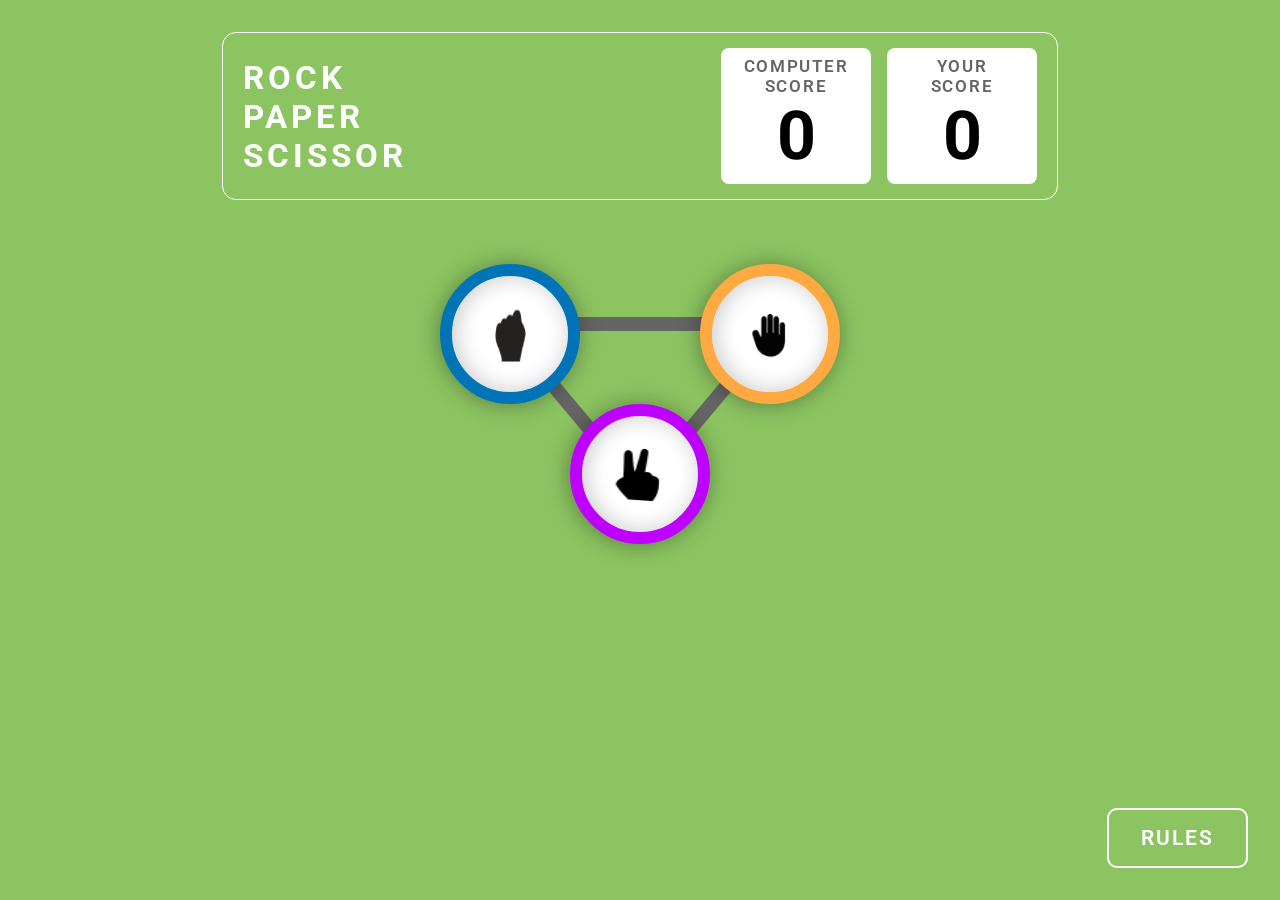
==== index.html @ afe3b5aa "changes" ====
<!DOCTYPE html>
<html lang="en">
<head>
    <meta charset="UTF-8">
    <meta name="viewport" content="width=device-width, initial-scale=1.0">
    <title>RPS-Game</title>
    <link rel="stylesheet" href="./style.css">
    <link href="https://fonts.googleapis.com/css2?family=Roboto:wght@100;300;400;500;700;900&display=swap" rel="stylesheet">
</head>
<body>
    <div class="container">
        <section class="score-board-box">
            <div class="title">
                <h1>ROCK <br> PAPER <br> SCISSOR</h1>
            </div>
            <div class="score-board-flex">
                <div class="box">
                    <h2>COMPUTER <br> SCORE</h2>
                    <h1 id="-pcScore">0</h1>
                </div>
                <div class="box">
                    <h2>YOUR <br> SCORE</h2>
                    <h1 id="-urScore">0</h1>
                </div>
            </div>
        </section>

        <!-- Playboard-section -->
        <section class="playboard-container" id="playboardBox">
            <div class="playboard">
                <div class="rock-box" id="rockbox" value="rock1" onclick="userPlay('rock')">
                    <img width="55" height="55" src="./assets/ic-rock.png" alt="">
                </div>
                <div class="paper-box" id="paperbox" onclick="userPlay('paper')">
                    <img width="55" height="55" src="./assets/ic-paper.png" alt="">
                </div>
                <div class="scissor" id="scissorbox" onclick="userPlay('scissor')">
                    <img width="55" height="55" src="./assets/ic-scissor.png" alt="">
                </div>
            </div>
            <div class="play-board-sticks">
                <div class="stick1"></div>
                <div class="stick2"></div>
                <div class="stick3"></div>
            </div>
        </section>

        <!-- Rules-Section -->
        <section class="game-rules-container">
            <div class="game-rules-box">
                <div class="close-btn">
                    <img src="./assets/X.svg" alt="">
                </div>
                <h1>Game Rules</h1>
                <ul class="game-points">
                    <li>Rock beats scissors, scissors beat paper, and paper beats rock.</li>
                    <li>Agree ahead of time whether you’ll count off “rock, paper, scissors, shoot” or just “rock, paper, scissors.”</li>
                    <li>Use rock, paper, scissors to settle minor decisions or simply play to pass the time</li>
                    <li>If both players lay down the same hand, each player lays down another hand</li>
                </ul>
            </div>
            <button class="rules-btn" onclick="rulestab()">RULES</button>
        </section>

        <!-- score-final-txt -->
        <section class="final-result-container hide" id="finalResultBox">
            <div class="wrapper-block">
                <div class="final-result-box">
                    <div>
                        <h1 class="">YOU PICKED</h1>
                        <div class="userIconBox" id="-userIcon">
                            <img id="imgIcon" src="./assets/ic-paper.png" alt="">
                        </div>
                    </div>
                    <div>
                        <h1>PC PICKED</h1>
                        <div class="pc-result-icon" id="-pcIcon">
                            <img id="pcImgIcon" src="./assets/ic-rock.png" alt="">
                        </div>
                    </div>
                </div>
                <div class="win-title">
                    <h1 id="-winnerTitle">YOU WIN</h1>
                    <h2 id="-againstPC">AGAINST PC</h2>
                    <button class="play-again-btn" onclick="playAgain()">Play Again</button>
                </div>
            </div>
            
        </section>
    </div>

    <script src="./script.js"></script>
</body>
</html>
---- style.css ----
*{
    margin: 0;
    padding: 0;
    box-sizing: border-box;
}
body{
    background: #8CC461;
    font-family: 'Roboto', sans-serif;
}
.container{
    width: 100%;
    max-width: 900px;
    /* height: 100vh; */
    padding: 2rem;
    margin: auto;
}

.score-board-box{
    padding: 15px 20px;
    border: 1px solid #fff;
    border-radius: 14px;
    display: flex;
    align-items: center;
    justify-content: space-between;
}
.score-board-box .title{
    color: #FFF;
    font-family: Roboto;
    font-size: 22px;
    font-style: normal;
    font-weight: 600;
    line-height: normal;
    letter-spacing: 4px;
}
.score-board-flex{
    display: flex;
    align-items: center;
    justify-content: center;
    gap: 1rem;
}
.score-board-flex .box {
    background-color: #FFF;
    padding: 0.5rem;
    border-radius: 0.5rem;
    text-align: center;
    width: 150px;
}
.score-board-flex .box h1{
    font-size: 68px;
}
.score-board-flex .box h2{
    color: #656565;
    font-family: Roboto;
    font-size: 17px;
    font-style: normal;
    font-weight: 600;
    line-height: normal;
    letter-spacing: 1.7px;
    text-align: center  qr12wrraaaa;
}
.score-board-flex .box input {
    width: 40px;
    height: 80px;
    text-align: center;
    line-height: 1.5;
    font-size: 64px;
    border: none;
}
.playboard .rock-box {
    width: 125px;
    height: 125px;
    background-color: #fff;
    border-radius: 50%;
    border: 12px solid red;
    text-align: center;
    margin: auto;
    display: flex;
    align-items: center;
    justify-content: center;
    cursor: pointer;
}
.playboard {
    position: relative;
    max-width: 400px;
    margin: auto;
    margin-top: 4rem;
}
.playboard .rock-box, .playboard .paper-box, .playboard .scissor {
    width: 140px;
    height: 140px;
    background-color: #fff;
    border-radius: 50%;
    text-align: center;
    margin: auto;
    display: flex;
    align-items: center;
    justify-content: center;
    cursor: pointer;
    box-shadow: inset 3px 0px 21px 1px rgba(0, 0, 0, 0.2);
    filter: drop-shadow(-1px 1px 11px rgba(0, 0, 0, 0.35));
}
.playboard .rock-box {
    position: absolute;
    left: 0;
    border: 12px solid #0074B6;
}
.rock-box img:hover,.paper-box img:hover,.scissor img:hover{
    zoom: 1.5;
}
.playboard .rock-box:hover{
    border: 8px solid #0074B6;
    filter: drop-shadow(-1px 1px 11px rgba(255, 255, 255, 0.35));
}

.playboard .paper-box {
    position: absolute;
    right: 0;
    border: 12px solid #FFA943;
}
.playboard .paper-box:hover{
    border: 8px solid #FFA943;
    filter: drop-shadow(-1px 1px 11px rgba(255, 255, 255, 0.35));
}
.playboard .scissor {
    position: absolute;
    top: 50%;
    left: 50%;
    border: 12px solid #BD00FF;
    transform: translate(-50%, 100%);
    z-index: 1;
}
.playboard .scissor:hover{
    border: 8px solid #BD00FF;
    filter: drop-shadow(-1px 1px 11px rgba(255, 255, 255, 0.35));
}
.play-board-sticks {
    position: relative;
    max-width: 200px;
    margin: auto;
    z-index: -1;
}
.stick1 {
    content: "";
    width: 14px;
    height: 180px;
    background-color: #656565;
    position: absolute;
    top: -30px;
    left: 90px;
    rotate: 90deg;
}
.stick2 {
    content: "";
    width: 14px;
    height: 180px;
    background-color: #656565;
    position: absolute;
    top: 60px;
    left: 30px;
    rotate: 140deg;
}
.stick3 {
    content: "";
    width: 14px;
    height: 180px;
    background-color: #656565;
    position: absolute;
    top: 60px;
    right: 30px;
    rotate: -140deg;
}

.game-rules-container{
    position: absolute;
    bottom: 2rem;
    right: 2rem;
    text-align: end;
}
.game-rules-box{
    border-radius: 13px;
    border: 7px solid #FFF;
    background: #004429;
    padding: 1.5rem;
    max-width: 280px;
    position: relative;
    text-align: start;
    display: none;
}
.block{
    display: block;
}
.hide{
    display: none;
}
.game-rules-box .close-btn {
    position: absolute;
    top: -2rem;
    right: -30px;
    width: 60px;
    height: 60px;
    background-color: red;
    border: 7px solid #fff;
    border-radius: 50%;
    color: #FFF;
    font-size: 24px;
    text-align: center;
    margin: auto;
    display: flex;
    align-items: center;
    justify-content: center;
    cursor: pointer;
}
.game-rules-box .close-btn:hover{
    background: rgb(222, 6, 6);
    border: 4px solid #fff;
}
.game-rules-box h1 {
    color: #FFF;
    font-family: Roboto;
    font-size: 29px;
    font-style: normal;
    font-weight: 500;
    line-height: normal;
    text-align: center;
    margin-bottom: 1rem;
}
.game-points{
    padding-left: 0;
    list-style: none;
}
.game-points li{
    color: #FFF;
    font-size: 13px;
    font-style: normal;
    font-weight: 400;
    line-height: normal;
    margin-bottom: 1rem;
}
.game-points li::before{
    content: "";
    width: 8px;
    display: inline-block; 
    height: 8px;
    background-color: #FFD600;
    margin-right: 8px;
}
.rules-btn {
    border-radius: 10px;
    border: 2px solid #FFF;
    background: rgba(217, 217, 217, 0.00);
    color: #FFF;
    font-family: Roboto;
    font-size: 21px;
    font-style: normal;
    font-weight: 600;
    line-height: normal;
    letter-spacing: 2.1px;
    padding: 1rem 2rem;
    cursor: pointer;
    margin-top: 1rem;
}
.rules-btn:hover{
    background-color: #fff;
    color: #656565;
}

/* Final-Result */
.final-result-container {
    max-width: 650px;
    margin: auto;
    margin-top: 6rem;
}
.wrapper-block{
    position: relative;
}
.final-result-box{
    display: flex;
    align-items: center;
    justify-content: space-between;
}
.final-result-box h1{
    color: #FFF;
    font-family: Roboto;
    font-size: 17px;
    font-style: normal;
    font-weight: 600;
    line-height: normal;
    letter-spacing: 1.7px;
    text-align: center;
    margin-bottom: 1rem;
}
.userIconBox, .pc-result-icon{
    background-color: #FFF;
    border: 12px solid #0074B6;
    width: 150px;
    height: 150px;
    border-radius: 50%;
    display: flex;
    align-items: center;
    justify-content: center;
    position: relative;
    box-shadow: inset 3px 0px 21px 1px rgba(0, 0, 0, 0.2);
    /* filter: drop-shadow(-1px 1px 11px rgba(0, 0, 0, 0.35)); */
}
.userIconBox::after,.pc-result-icon::after{
    content: "";
    background-image: url(./assets/bg-circle.png);
    position: absolute;
    background-repeat: no-repeat;
    background-position: center;
    z-index: -1;
    width: 300px;
    height: 300px;
    background-size: cover;
}
.userIconBox::after {
    display: var(--displayUser);
}
.pc-result-icon::after {
    display: var(--displayPc);
}

.win-title{
    position: absolute;
    left: 50%;
    top: 50%;
    transform: translate(-50%, -50%);
    text-align: center;
}
.win-title h1{
    color: #FFF;
    text-align: center;
    font-size: 39px;
    font-style: normal;
    font-weight: 800;
    line-height: normal;
    letter-spacing: 3.9px;
}
.win-title h2{
    color: #FFF;
    text-align: center;
    font-size: 25px;
    font-style: normal;
    font-weight: 800;
    line-height: normal;
    letter-spacing: 2.5px;
}
.play-again-btn {
    border-radius: 6px;
    border: 2px solid #FFF;
    color: #6B6B6B;
    font-size: 15px;
    font-style: normal;
    font-weight: 600;
    line-height: normal;
    padding: 0.5rem 1rem;
    cursor: pointer;
    margin-top: 1rem;
    text-transform: uppercase;
    letter-spacing: 1.5px;
    background-color: #fff;
    border: 1px solid #fff;

}
.play-again-btn:hover{
    color: #fff;
    border: 1px solid #fff;
    background-color: transparent;
}

@media screen and (max-width:425px) {
    .score-board-box{
        flex-direction: column;
    }
}
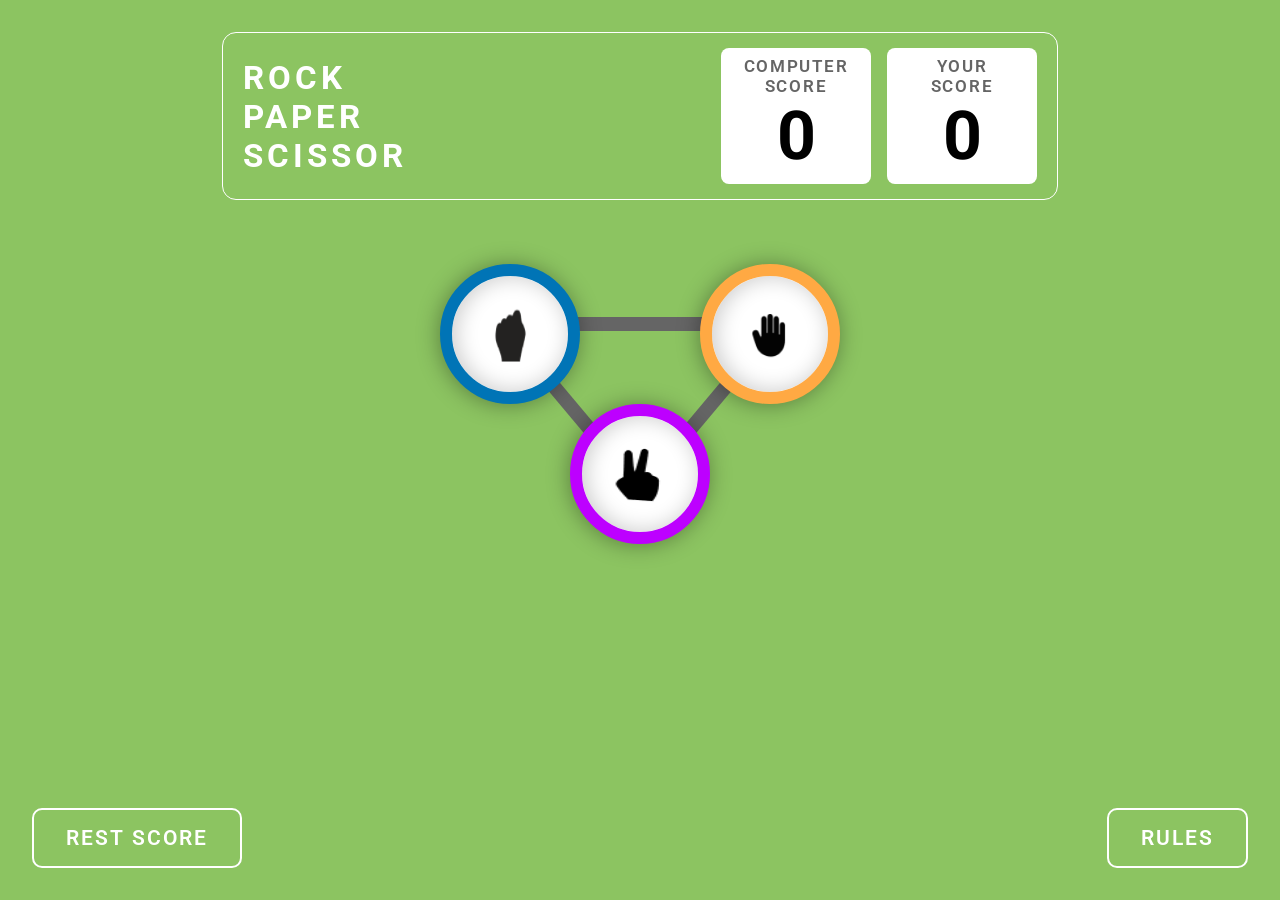
==== commit d27712ac: "checking" ====
--- a/index.html
+++ b/index.html
@@ -1,94 +1,129 @@
 <!DOCTYPE html>
 <html lang="en">
-<head>
-    <meta charset="UTF-8">
-    <meta name="viewport" content="width=device-width, initial-scale=1.0">
+  <head>
+    <meta charset="UTF-8" />
+    <meta name="viewport" content="width=device-width, initial-scale=1.0" />
     <title>RPS-Game</title>
-    <link rel="stylesheet" href="./style.css">
-    <link href="https://fonts.googleapis.com/css2?family=Roboto:wght@100;300;400;500;700;900&display=swap" rel="stylesheet">
-</head>
-<body>
+    <link rel="stylesheet" href="./style.css" />
+    <link
+      href="https://fonts.googleapis.com/css2?family=Roboto:wght@100;300;400;500;700;900&display=swap"
+      rel="stylesheet"
+    />
+  </head>
+  <body>
     <div class="container">
-        <section class="score-board-box">
-            <div class="title">
-                <h1>ROCK <br> PAPER <br> SCISSOR</h1>
+      <section class="score-board-box">
+        <div class="title">
+          <h1>
+            ROCK <br />
+            PAPER <br />
+            SCISSOR
+          </h1>
+        </div>
+        <div class="score-board-flex">
+          <div class="box">
+            <h2>
+              COMPUTER <br />
+              SCORE
+            </h2>
+            <h1 id="-pcScore">0</h1>
+          </div>
+          <div class="box">
+            <h2>
+              YOUR <br />
+              SCORE
+            </h2>
+            <h1 id="-urScore">0</h1>
+          </div>
+        </div>
+      </section>
+
+      <!-- Playboard-section -->
+      <section class="playboard-container" id="playboardBox">
+        <div class="playboard">
+          <div
+            class="rock-box"
+            id="rockbox"
+            value="rock1"
+            onclick="userPlay('rock')"
+          >
+            <img width="55" height="55" src="./assets/ic-rock.png" alt="" />
+          </div>
+          <div class="paper-box" id="paperbox" onclick="userPlay('paper')">
+            <img width="55" height="55" src="./assets/ic-paper.png" alt="" />
+          </div>
+          <div class="scissor" id="scissorbox" onclick="userPlay('scissor')">
+            <img width="55" height="55" src="./assets/ic-scissor.png" alt="" />
+          </div>
+        </div>
+        <div class="play-board-sticks">
+          <div class="stick1"></div>
+          <div class="stick2"></div>
+          <div class="stick3"></div>
+        </div>
+      </section>
+
+      <!-- Rest-score -->
+      <section class="rest-score-container">
+        <button class="rules-btn" onclick="resetScore()">REST SCORE</button>
+      </section>
+
+      <!-- Rules-Section -->
+      <section class="game-rules-container">
+        <div class="game-rules-box">
+          <div class="close-btn">
+            <img src="./assets/X.svg" alt="" />
+          </div>
+          <h1>Game Rules</h1>
+          <ul class="game-points">
+            <li>
+              Rock beats scissors, scissors beat paper, and paper beats rock.
+            </li>
+            <li>
+              Agree ahead of time whether you’ll count off “rock, paper,
+              scissors, shoot” or just “rock, paper, scissors.”
+            </li>
+            <li>
+              Use rock, paper, scissors to settle minor decisions or simply play
+              to pass the time
+            </li>
+            <li>
+              If both players lay down the same hand, each player lays down
+              another hand
+            </li>
+          </ul>
+        </div>
+        <button class="rules-btn" onclick="rulestab()">RULES</button>
+      </section>
+
+      <!-- score-final-txt -->
+      <section class="final-result-container hide" id="finalResultBox">
+        <div class="wrapper-block">
+          <div class="final-result-box">
+            <div>
+              <h1 class="">YOU PICKED</h1>
+              <div class="userIconBox" id="-userIcon">
+                <img id="imgIcon" src="./assets/ic-paper.png" alt="" />
+              </div>
             </div>
-            <div class="score-board-flex">
-                <div class="box">
-                    <h2>COMPUTER <br> SCORE</h2>
-                    <h1 id="-pcScore">0</h1>
-                </div>
-                <div class="box">
-                    <h2>YOUR <br> SCORE</h2>
-                    <h1 id="-urScore">0</h1>
-                </div>
+            <div>
+              <h1>PC PICKED</h1>
+              <div class="pc-result-icon" id="-pcIcon">
+                <img id="pcImgIcon" src="./assets/ic-rock.png" alt="" />
+              </div>
             </div>
-        </section>
-
-        <!-- Playboard-section -->
-        <section class="playboard-container" id="playboardBox">
-            <div class="playboard">
-                <div class="rock-box" id="rockbox" value="rock1" onclick="userPlay('rock')">
-                    <img width="55" height="55" src="./assets/ic-rock.png" alt="">
-                </div>
-                <div class="paper-box" id="paperbox" onclick="userPlay('paper')">
-                    <img width="55" height="55" src="./assets/ic-paper.png" alt="">
-                </div>
-                <div class="scissor" id="scissorbox" onclick="userPlay('scissor')">
-                    <img width="55" height="55" src="./assets/ic-scissor.png" alt="">
-                </div>
-            </div>
-            <div class="play-board-sticks">
-                <div class="stick1"></div>
-                <div class="stick2"></div>
-                <div class="stick3"></div>
-            </div>
-        </section>
-
-        <!-- Rules-Section -->
-        <section class="game-rules-container">
-            <div class="game-rules-box">
-                <div class="close-btn">
-                    <img src="./assets/X.svg" alt="">
-                </div>
-                <h1>Game Rules</h1>
-                <ul class="game-points">
-                    <li>Rock beats scissors, scissors beat paper, and paper beats rock.</li>
-                    <li>Agree ahead of time whether you’ll count off “rock, paper, scissors, shoot” or just “rock, paper, scissors.”</li>
-                    <li>Use rock, paper, scissors to settle minor decisions or simply play to pass the time</li>
-                    <li>If both players lay down the same hand, each player lays down another hand</li>
-                </ul>
-            </div>
-            <button class="rules-btn" onclick="rulestab()">RULES</button>
-        </section>
-
-        <!-- score-final-txt -->
-        <section class="final-result-container hide" id="finalResultBox">
-            <div class="wrapper-block">
-                <div class="final-result-box">
-                    <div>
-                        <h1 class="">YOU PICKED</h1>
-                        <div class="userIconBox" id="-userIcon">
-                            <img id="imgIcon" src="./assets/ic-paper.png" alt="">
-                        </div>
-                    </div>
-                    <div>
-                        <h1>PC PICKED</h1>
-                        <div class="pc-result-icon" id="-pcIcon">
-                            <img id="pcImgIcon" src="./assets/ic-rock.png" alt="">
-                        </div>
-                    </div>
-                </div>
-                <div class="win-title">
-                    <h1 id="-winnerTitle">YOU WIN</h1>
-                    <h2 id="-againstPC">AGAINST PC</h2>
-                    <button class="play-again-btn" onclick="playAgain()">Play Again</button>
-                </div>
-            </div>
-            
-        </section>
+          </div>
+          <div class="win-title">
+            <h1 id="-winnerTitle">YOU WIN</h1>
+            <h2 id="-againstPC">AGAINST PC</h2>
+            <button class="play-again-btn" onclick="playAgain()">
+              Play Again
+            </button>
+          </div>
+        </div>
+      </section>
     </div>
 
     <script src="./script.js"></script>
-</body>
-</html>+  </body>
+</html>
--- a/style.css
+++ b/style.css
@@ -1,375 +1,441 @@
-*{
-    margin: 0;
-    padding: 0;
-    box-sizing: border-box;
-}
-body{
-    background: #8CC461;
-    font-family: 'Roboto', sans-serif;
-}
-.container{
-    width: 100%;
-    max-width: 900px;
-    /* height: 100vh; */
-    padding: 2rem;
-    margin: auto;
-}
-
-.score-board-box{
-    padding: 15px 20px;
-    border: 1px solid #fff;
-    border-radius: 14px;
-    display: flex;
-    align-items: center;
-    justify-content: space-between;
-}
-.score-board-box .title{
-    color: #FFF;
-    font-family: Roboto;
-    font-size: 22px;
-    font-style: normal;
-    font-weight: 600;
-    line-height: normal;
-    letter-spacing: 4px;
-}
-.score-board-flex{
-    display: flex;
-    align-items: center;
-    justify-content: center;
-    gap: 1rem;
+* {
+  margin: 0;
+  padding: 0;
+  box-sizing: border-box;
+}
+body {
+  background: #8cc461;
+  font-family: "Roboto", sans-serif;
+}
+.container {
+  width: 100%;
+  max-width: 900px;
+  /* height: 100vh; */
+  padding: 2rem;
+  margin: auto;
+}
+
+.score-board-box {
+  padding: 15px 20px;
+  border: 1px solid #fff;
+  border-radius: 14px;
+  display: flex;
+  align-items: center;
+  justify-content: space-between;
+}
+.score-board-box .title {
+  color: #fff;
+  font-family: Roboto;
+  font-size: 22px;
+  font-style: normal;
+  font-weight: 600;
+  line-height: normal;
+  letter-spacing: 4px;
+}
+.score-board-flex {
+  display: flex;
+  align-items: center;
+  justify-content: center;
+  gap: 1rem;
 }
 .score-board-flex .box {
-    background-color: #FFF;
-    padding: 0.5rem;
-    border-radius: 0.5rem;
-    text-align: center;
-    width: 150px;
-}
-.score-board-flex .box h1{
-    font-size: 68px;
-}
-.score-board-flex .box h2{
-    color: #656565;
-    font-family: Roboto;
-    font-size: 17px;
-    font-style: normal;
-    font-weight: 600;
-    line-height: normal;
-    letter-spacing: 1.7px;
-    text-align: center  qr12wrraaaa;
+  background-color: #fff;
+  padding: 0.5rem;
+  border-radius: 0.5rem;
+  text-align: center;
+  width: 150px;
+}
+.score-board-flex .box h1 {
+  font-size: 68px;
+}
+.score-board-flex .box h2 {
+  color: #656565;
+  font-family: Roboto;
+  font-size: 17px;
+  font-style: normal;
+  font-weight: 600;
+  line-height: normal;
+  letter-spacing: 1.7px;
+  text-align: center qr12wrraaaa;
 }
 .score-board-flex .box input {
-    width: 40px;
-    height: 80px;
-    text-align: center;
-    line-height: 1.5;
-    font-size: 64px;
-    border: none;
+  width: 40px;
+  height: 80px;
+  text-align: center;
+  line-height: 1.5;
+  font-size: 64px;
+  border: none;
 }
 .playboard .rock-box {
-    width: 125px;
-    height: 125px;
-    background-color: #fff;
-    border-radius: 50%;
-    border: 12px solid red;
-    text-align: center;
-    margin: auto;
-    display: flex;
-    align-items: center;
-    justify-content: center;
-    cursor: pointer;
+  width: 125px;
+  height: 125px;
+  background-color: #fff;
+  border-radius: 50%;
+  border: 12px solid red;
+  text-align: center;
+  margin: auto;
+  display: flex;
+  align-items: center;
+  justify-content: center;
+  cursor: pointer;
 }
 .playboard {
-    position: relative;
-    max-width: 400px;
-    margin: auto;
-    margin-top: 4rem;
-}
-.playboard .rock-box, .playboard .paper-box, .playboard .scissor {
-    width: 140px;
-    height: 140px;
-    background-color: #fff;
-    border-radius: 50%;
-    text-align: center;
-    margin: auto;
-    display: flex;
-    align-items: center;
-    justify-content: center;
-    cursor: pointer;
-    box-shadow: inset 3px 0px 21px 1px rgba(0, 0, 0, 0.2);
-    filter: drop-shadow(-1px 1px 11px rgba(0, 0, 0, 0.35));
+  position: relative;
+  max-width: 400px;
+  margin: auto;
+  margin-top: 4rem;
+}
+.playboard .rock-box,
+.playboard .paper-box,
+.playboard .scissor {
+  width: 140px;
+  height: 140px;
+  background-color: #fff;
+  border-radius: 50%;
+  text-align: center;
+  margin: auto;
+  display: flex;
+  align-items: center;
+  justify-content: center;
+  cursor: pointer;
+  box-shadow: inset 3px 0px 21px 1px rgba(0, 0, 0, 0.2);
+  filter: drop-shadow(-1px 1px 11px rgba(0, 0, 0, 0.35));
 }
 .playboard .rock-box {
-    position: absolute;
-    left: 0;
-    border: 12px solid #0074B6;
-}
-.rock-box img:hover,.paper-box img:hover,.scissor img:hover{
-    zoom: 1.5;
-}
-.playboard .rock-box:hover{
-    border: 8px solid #0074B6;
-    filter: drop-shadow(-1px 1px 11px rgba(255, 255, 255, 0.35));
+  position: absolute;
+  left: 0;
+  border: 12px solid #0074b6;
+}
+.rock-box img:hover,
+.paper-box img:hover,
+.scissor img:hover {
+  zoom: 1.5;
+}
+.playboard .rock-box:hover {
+  border: 8px solid #0074b6;
+  filter: drop-shadow(-1px 1px 11px rgba(255, 255, 255, 0.35));
 }
 
 .playboard .paper-box {
-    position: absolute;
-    right: 0;
-    border: 12px solid #FFA943;
-}
-.playboard .paper-box:hover{
-    border: 8px solid #FFA943;
-    filter: drop-shadow(-1px 1px 11px rgba(255, 255, 255, 0.35));
+  position: absolute;
+  right: 0;
+  border: 12px solid #ffa943;
+}
+.playboard .paper-box:hover {
+  border: 8px solid #ffa943;
+  filter: drop-shadow(-1px 1px 11px rgba(255, 255, 255, 0.35));
 }
 .playboard .scissor {
-    position: absolute;
-    top: 50%;
-    left: 50%;
-    border: 12px solid #BD00FF;
-    transform: translate(-50%, 100%);
-    z-index: 1;
-}
-.playboard .scissor:hover{
-    border: 8px solid #BD00FF;
-    filter: drop-shadow(-1px 1px 11px rgba(255, 255, 255, 0.35));
+  position: absolute;
+  top: 50%;
+  left: 50%;
+  border: 12px solid #bd00ff;
+  transform: translate(-50%, 100%);
+  z-index: 1;
+}
+.playboard .scissor:hover {
+  border: 8px solid #bd00ff;
+  filter: drop-shadow(-1px 1px 11px rgba(255, 255, 255, 0.35));
 }
 .play-board-sticks {
-    position: relative;
-    max-width: 200px;
-    margin: auto;
-    z-index: -1;
+  position: relative;
+  max-width: 200px;
+  margin: auto;
+  z-index: -1;
 }
 .stick1 {
-    content: "";
-    width: 14px;
-    height: 180px;
-    background-color: #656565;
-    position: absolute;
-    top: -30px;
-    left: 90px;
-    rotate: 90deg;
+  content: "";
+  width: 14px;
+  height: 180px;
+  background-color: #656565;
+  position: absolute;
+  top: -30px;
+  left: 90px;
+  rotate: 90deg;
 }
 .stick2 {
-    content: "";
-    width: 14px;
-    height: 180px;
-    background-color: #656565;
-    position: absolute;
-    top: 60px;
-    left: 30px;
-    rotate: 140deg;
+  content: "";
+  width: 14px;
+  height: 180px;
+  background-color: #656565;
+  position: absolute;
+  top: 60px;
+  left: 30px;
+  rotate: 140deg;
 }
 .stick3 {
-    content: "";
-    width: 14px;
-    height: 180px;
-    background-color: #656565;
-    position: absolute;
-    top: 60px;
-    right: 30px;
-    rotate: -140deg;
-}
-
-.game-rules-container{
-    position: absolute;
-    bottom: 2rem;
-    right: 2rem;
-    text-align: end;
-}
-.game-rules-box{
-    border-radius: 13px;
-    border: 7px solid #FFF;
-    background: #004429;
-    padding: 1.5rem;
-    max-width: 280px;
-    position: relative;
-    text-align: start;
-    display: none;
-}
-.block{
-    display: block;
-}
-.hide{
-    display: none;
+  content: "";
+  width: 14px;
+  height: 180px;
+  background-color: #656565;
+  position: absolute;
+  top: 60px;
+  right: 30px;
+  rotate: -140deg;
+}
+
+.game-rules-container {
+  position: absolute;
+  bottom: 2rem;
+  right: 2rem;
+  text-align: end;
+}
+.rest-score-container {
+  position: absolute;
+  bottom: 2rem;
+  left: 2rem;
+  text-align: end;
+}
+.game-rules-box {
+  border-radius: 13px;
+  border: 7px solid #fff;
+  background: #004429;
+  padding: 1.5rem;
+  max-width: 280px;
+  position: relative;
+  text-align: start;
+  display: none;
+  z-index: 999;
+}
+.block {
+  display: block;
+}
+.hide {
+  display: none;
 }
 .game-rules-box .close-btn {
-    position: absolute;
-    top: -2rem;
-    right: -30px;
-    width: 60px;
-    height: 60px;
-    background-color: red;
-    border: 7px solid #fff;
-    border-radius: 50%;
-    color: #FFF;
-    font-size: 24px;
-    text-align: center;
-    margin: auto;
-    display: flex;
-    align-items: center;
-    justify-content: center;
-    cursor: pointer;
-}
-.game-rules-box .close-btn:hover{
-    background: rgb(222, 6, 6);
-    border: 4px solid #fff;
+  position: absolute;
+  top: -2rem;
+  right: -30px;
+  width: 60px;
+  height: 60px;
+  background-color: red;
+  border: 7px solid #fff;
+  border-radius: 50%;
+  color: #fff;
+  font-size: 24px;
+  text-align: center;
+  margin: auto;
+  display: flex;
+  align-items: center;
+  justify-content: center;
+  cursor: pointer;
+}
+.game-rules-box .close-btn:hover {
+  background: rgb(222, 6, 6);
+  border: 4px solid #fff;
 }
 .game-rules-box h1 {
-    color: #FFF;
-    font-family: Roboto;
-    font-size: 29px;
-    font-style: normal;
-    font-weight: 500;
-    line-height: normal;
-    text-align: center;
-    margin-bottom: 1rem;
-}
-.game-points{
-    padding-left: 0;
-    list-style: none;
-}
-.game-points li{
-    color: #FFF;
-    font-size: 13px;
-    font-style: normal;
-    font-weight: 400;
-    line-height: normal;
-    margin-bottom: 1rem;
-}
-.game-points li::before{
-    content: "";
-    width: 8px;
-    display: inline-block; 
-    height: 8px;
-    background-color: #FFD600;
-    margin-right: 8px;
+  color: #fff;
+  font-family: Roboto;
+  font-size: 29px;
+  font-style: normal;
+  font-weight: 500;
+  line-height: normal;
+  text-align: center;
+  margin-bottom: 1rem;
+}
+.game-points {
+  padding-left: 0;
+  list-style: none;
+}
+.game-points li {
+  color: #fff;
+  font-size: 13px;
+  font-style: normal;
+  font-weight: 400;
+  line-height: normal;
+  margin-bottom: 1rem;
+}
+.game-points li::before {
+  content: "";
+  width: 8px;
+  display: inline-block;
+  height: 8px;
+  background-color: #ffd600;
+  margin-right: 8px;
+}
+.footer-btns {
+  display: flex;
+  align-items: center;
+  justify-content: space-between;
 }
 .rules-btn {
-    border-radius: 10px;
-    border: 2px solid #FFF;
-    background: rgba(217, 217, 217, 0.00);
-    color: #FFF;
-    font-family: Roboto;
-    font-size: 21px;
-    font-style: normal;
-    font-weight: 600;
-    line-height: normal;
-    letter-spacing: 2.1px;
-    padding: 1rem 2rem;
-    cursor: pointer;
-    margin-top: 1rem;
-}
-.rules-btn:hover{
-    background-color: #fff;
-    color: #656565;
+  border-radius: 10px;
+  border: 2px solid #fff;
+  background: rgba(217, 217, 217, 0);
+  color: #fff;
+  font-family: Roboto;
+  font-size: 21px;
+  font-style: normal;
+  font-weight: 600;
+  line-height: normal;
+  letter-spacing: 2.1px;
+  padding: 1rem 2rem;
+  cursor: pointer;
+  margin-top: 1rem;
+}
+.rules-btn:hover {
+  background-color: #fff;
+  color: #656565;
 }
 
 /* Final-Result */
 .final-result-container {
-    max-width: 650px;
-    margin: auto;
-    margin-top: 6rem;
-}
-.wrapper-block{
-    position: relative;
-}
-.final-result-box{
-    display: flex;
-    align-items: center;
-    justify-content: space-between;
-}
-.final-result-box h1{
-    color: #FFF;
-    font-family: Roboto;
-    font-size: 17px;
-    font-style: normal;
-    font-weight: 600;
-    line-height: normal;
-    letter-spacing: 1.7px;
-    text-align: center;
+  max-width: 650px;
+  margin: auto;
+  margin-top: 6rem;
+}
+.wrapper-block {
+  position: relative;
+}
+.final-result-box {
+  display: flex;
+  align-items: center;
+  justify-content: space-between;
+}
+.final-result-box h1 {
+  color: #fff;
+  font-family: Roboto;
+  font-size: 17px;
+  font-style: normal;
+  font-weight: 600;
+  line-height: normal;
+  letter-spacing: 1.7px;
+  text-align: center;
+  margin-bottom: 1rem;
+}
+.userIconBox,
+.pc-result-icon {
+  background-color: #fff;
+  border: 12px solid #0074b6;
+  width: 150px;
+  height: 150px;
+  border-radius: 50%;
+  display: flex;
+  align-items: center;
+  justify-content: center;
+  position: relative;
+  box-shadow: inset 3px 0px 21px 1px rgba(0, 0, 0, 0.2);
+  /* filter: drop-shadow(-1px 1px 11px rgba(0, 0, 0, 0.35)); */
+}
+.userIconBox::after,
+.pc-result-icon::after {
+  content: "";
+  background-image: url(./assets/bg-circle.png);
+  position: absolute;
+  background-repeat: no-repeat;
+  background-position: center;
+  z-index: -1;
+  width: 300px;
+  height: 300px;
+  background-size: cover;
+}
+.userIconBox::after {
+  display: var(--displayUser);
+}
+.pc-result-icon::after {
+  display: var(--displayPc);
+}
+
+.win-title {
+  position: absolute;
+  left: 50%;
+  top: 50%;
+  transform: translate(-50%, -50%);
+  text-align: center;
+}
+.win-title h1 {
+  color: #fff;
+  text-align: center;
+  font-size: 39px;
+  font-style: normal;
+  font-weight: 800;
+  line-height: normal;
+  letter-spacing: 3.9px;
+}
+.win-title h2 {
+  color: #fff;
+  text-align: center;
+  font-size: 25px;
+  font-style: normal;
+  font-weight: 800;
+  line-height: normal;
+  letter-spacing: 2.5px;
+}
+.play-again-btn {
+  border-radius: 6px;
+  border: 2px solid #fff;
+  color: #6b6b6b;
+  font-size: 15px;
+  font-style: normal;
+  font-weight: 600;
+  line-height: normal;
+  padding: 0.5rem 1rem;
+  cursor: pointer;
+  margin-top: 1rem;
+  text-transform: uppercase;
+  letter-spacing: 1.5px;
+  background-color: #fff;
+  border: 1px solid #fff;
+}
+.play-again-btn:hover {
+  color: #fff;
+  border: 1px solid #fff;
+  background-color: transparent;
+}
+
+@media screen and (max-width: 425px) {
+  .score-board-box {
+    flex-direction: column;
+  }
+  .rules-btn {
+    font-size: 14px;
+  }
+  .score-board-box .title {
+    display: block;
+    width: 100%;
+    text-align: start;
+    font-size: 16px;
+  }
+  .score-board-box .title h1 {
+    margin-bottom: 0.5rem;
+  }
+  .userIconBox,
+  .pc-result-icon {
+    width: 130px;
+    height: 130px;
+    border: 10px solid #0074b6;
+  }
+  /* .play-again-btn {
+      position: absolute;
+      bottom: -8rem;
+      left: -50%;
+      right: -50%;
+      height: 45px;
+    } */
+  .win-title {
+    top: 150%;
+  }
+  .userIconBox::after,
+  .pc-result-icon::after {
+    width: 200px;
+    height: 200px;
+  }
+  .win-title h2 {
+    font-size: 16px;
+    opacity: 0.8;
+  }
+  .win-title h1 {
+    font-size: 28px;
     margin-bottom: 1rem;
-}
-.userIconBox, .pc-result-icon{
-    background-color: #FFF;
-    border: 12px solid #0074B6;
-    width: 150px;
-    height: 150px;
-    border-radius: 50%;
-    display: flex;
-    align-items: center;
-    justify-content: center;
-    position: relative;
-    box-shadow: inset 3px 0px 21px 1px rgba(0, 0, 0, 0.2);
-    /* filter: drop-shadow(-1px 1px 11px rgba(0, 0, 0, 0.35)); */
-}
-.userIconBox::after,.pc-result-icon::after{
-    content: "";
-    background-image: url(./assets/bg-circle.png);
-    position: absolute;
-    background-repeat: no-repeat;
-    background-position: center;
-    z-index: -1;
-    width: 300px;
-    height: 300px;
-    background-size: cover;
-}
-.userIconBox::after {
-    display: var(--displayUser);
-}
-.pc-result-icon::after {
-    display: var(--displayPc);
-}
-
-.win-title{
-    position: absolute;
-    left: 50%;
-    top: 50%;
-    transform: translate(-50%, -50%);
-    text-align: center;
-}
-.win-title h1{
-    color: #FFF;
-    text-align: center;
-    font-size: 39px;
-    font-style: normal;
-    font-weight: 800;
-    line-height: normal;
-    letter-spacing: 3.9px;
-}
-.win-title h2{
-    color: #FFF;
-    text-align: center;
-    font-size: 25px;
-    font-style: normal;
-    font-weight: 800;
-    line-height: normal;
-    letter-spacing: 2.5px;
-}
-.play-again-btn {
-    border-radius: 6px;
-    border: 2px solid #FFF;
-    color: #6B6B6B;
-    font-size: 15px;
-    font-style: normal;
-    font-weight: 600;
-    line-height: normal;
-    padding: 0.5rem 1rem;
-    cursor: pointer;
-    margin-top: 1rem;
-    text-transform: uppercase;
-    letter-spacing: 1.5px;
-    background-color: #fff;
-    border: 1px solid #fff;
-
-}
-.play-again-btn:hover{
-    color: #fff;
-    border: 1px solid #fff;
-    background-color: transparent;
-}
-
-@media screen and (max-width:425px) {
-    .score-board-box{
-        flex-direction: column;
-    }
-}+  }
+
+  .final-result-box h1 {
+    margin-bottom: 2rem;
+  }
+  .final-result-container {
+    margin-top: 4rem;
+    padding: 0.5rem;
+  }
+}
